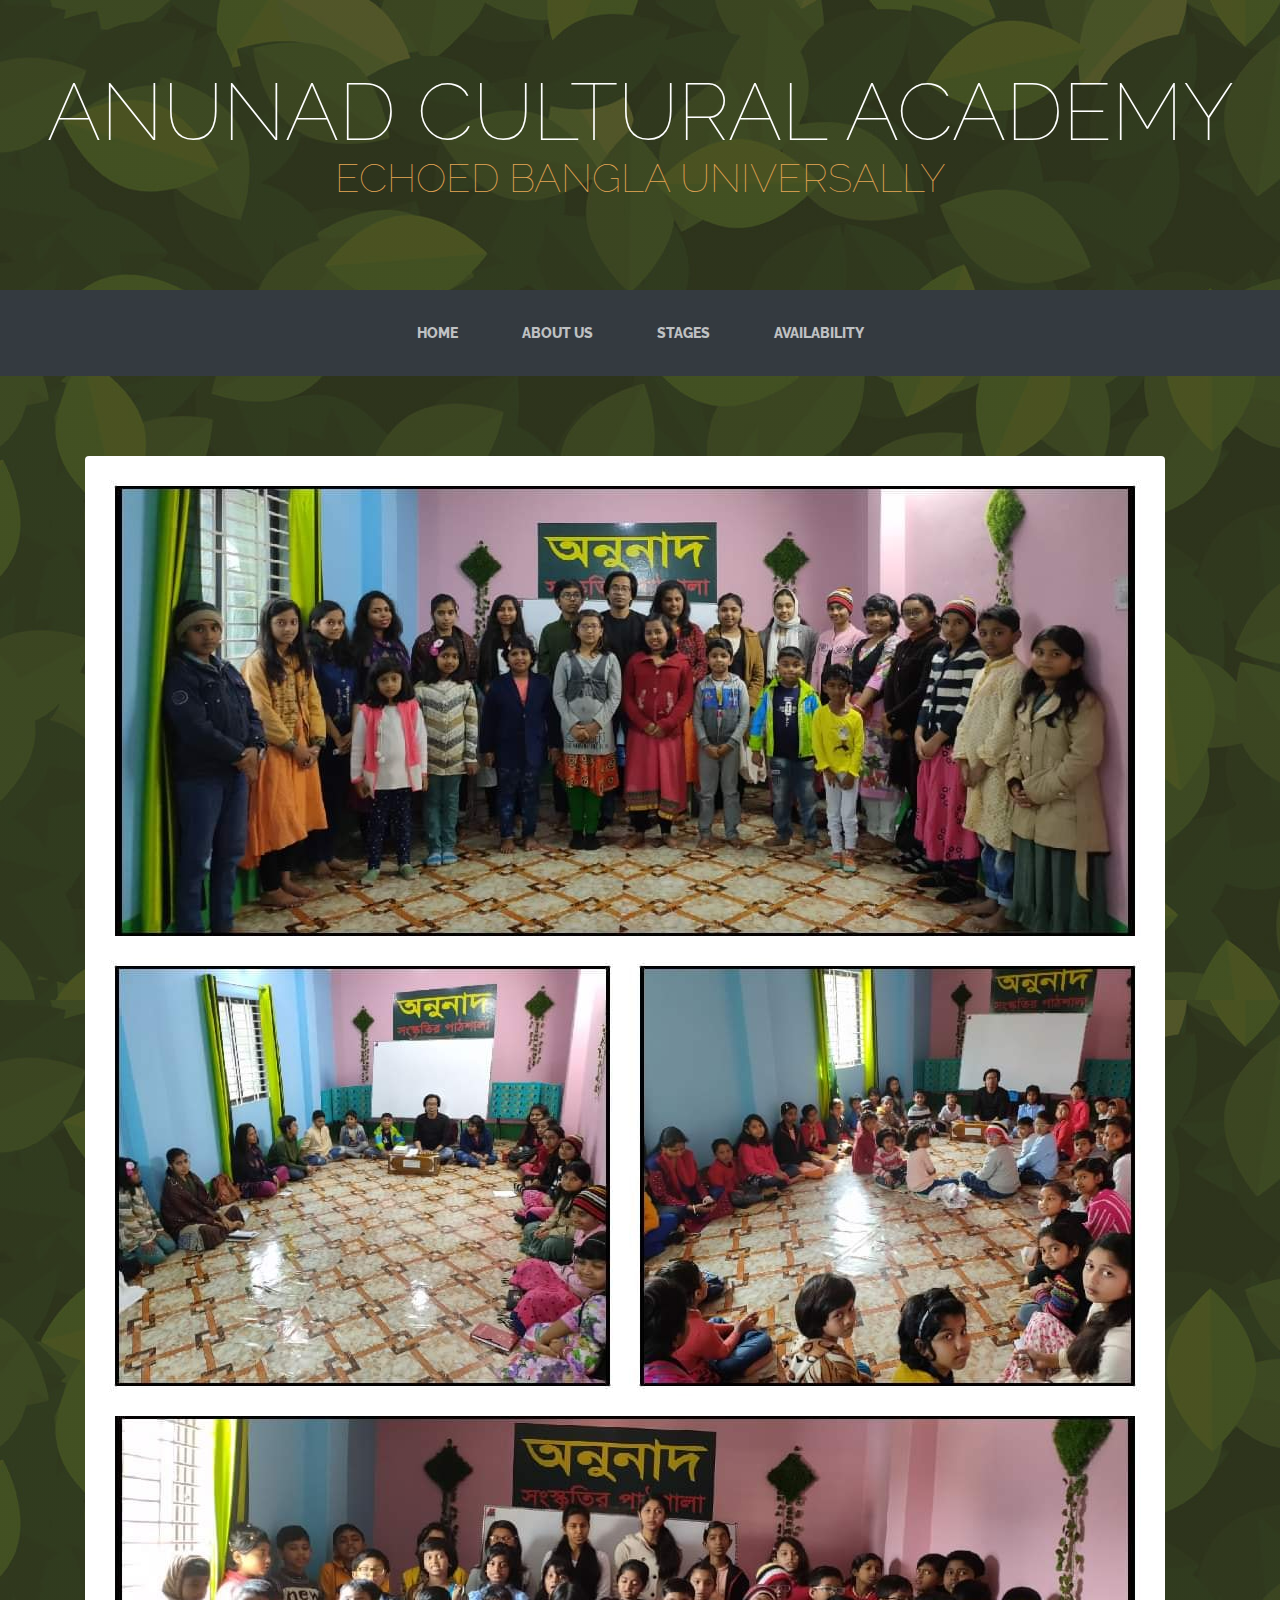
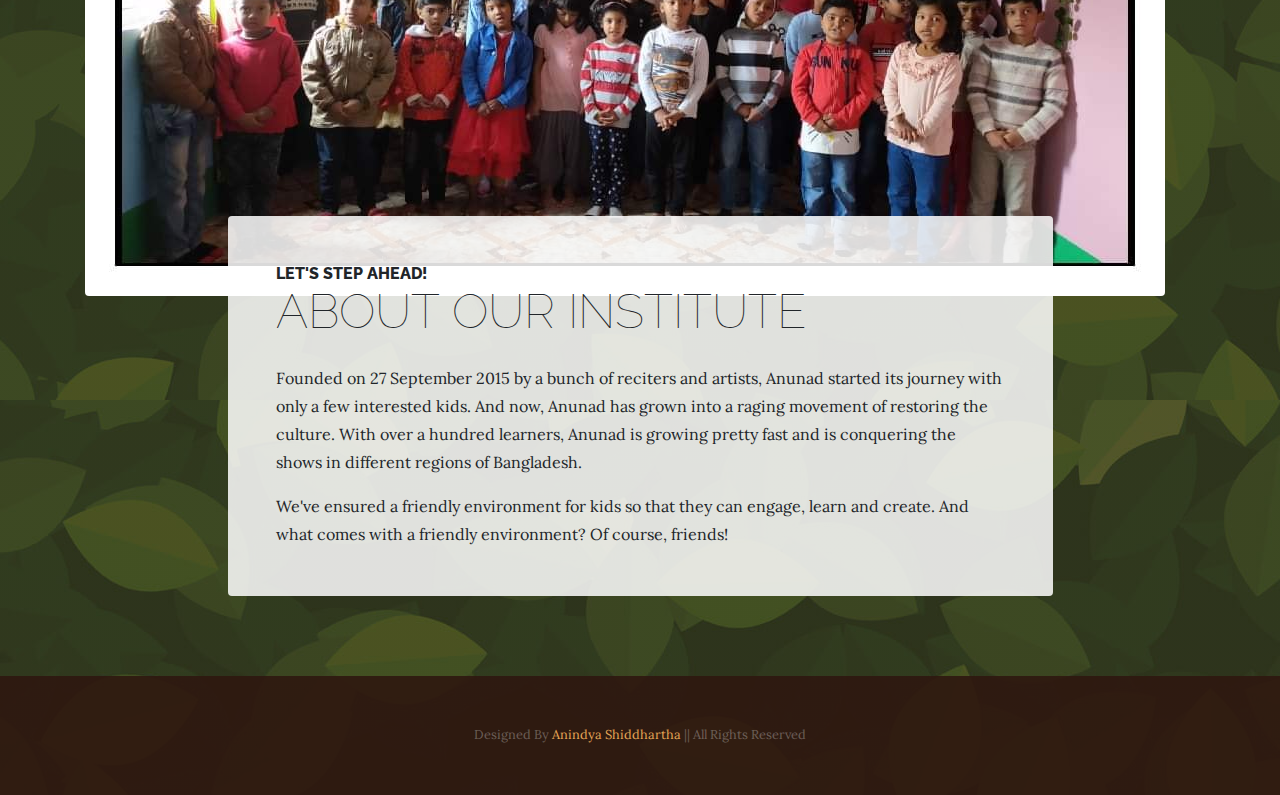
==== about.html @ 28d22f31 "Added static files." ====
<!DOCTYPE html>
<html>

<head>
    <meta charset="utf-8">
    <meta name="viewport" content="width=device-width, initial-scale=1.0, shrink-to-fit=no">
    <title>Anunad - About Us</title>
    <link rel="stylesheet" href="assets/bootstrap/css/bootstrap.min.css">
    <link rel="stylesheet" href="https://fonts.googleapis.com/css?family=Raleway:100,100i,200,200i,300,300i,400,400i,500,500i,600,600i,700,700i,800,800i,900,900i">
    <link rel="stylesheet" href="https://fonts.googleapis.com/css?family=Lora:400,400i,700,700i">
</head>

<body style="background:linear-gradient(rgba(47, 23, 15, 0.65), rgba(47, 23, 15, 0.65)), url('assets/img/bg.jpg');">
    <h1 class="text-center text-white d-none d-lg-block site-heading"><span class="site-heading-lower">Anunad Cultural Academy</span><br><span class="text-primary site-heading-lower mb-3" style="margin-top: 7px; font-size: 40px;">Echoed Bangla Universally</span></h1>
    <nav class="navbar navbar-light navbar-expand-lg bg-dark py-lg-4" id="mainNav">
        <div class="container"><a class="navbar-brand text-uppercase d-lg-none text-expanded" href="#">Anunad</a><button data-toggle="collapse" data-target="#navbarResponsive" class="navbar-toggler" aria-controls="navbarResponsive" aria-expanded="false" aria-label="Toggle navigation"><span class="navbar-toggler-icon"></span></button>
            <div
                class="collapse navbar-collapse" id="navbarResponsive">
                <ul class="nav navbar-nav mx-auto">
                    <li class="nav-item" role="presentation"><a class="nav-link" href="index.html">Home</a></li>
                    <li class="nav-item" role="presentation"><a class="nav-link" href="about.html">About Us</a></li>
                    <li class="nav-item" role="presentation"><a class="nav-link" href="stages.html">Stages</a></li>
                    <li class="nav-item" role="presentation"><a class="nav-link" href="availability.html">Availability</a></li>
                </ul>
            </div>
        </div>
    </nav>
    <section class="page-section about-heading">
        <div class="container"><img class="img-fluid rounded about-heading-img mb-3 mb-lg-0" src="assets/img/about.jpg">
            <div class="about-heading-content">
                <div class="row">
                    <div class="col-lg-10 col-xl-9 mx-auto">
                        <div class="bg-faded rounded p-5">
                            <h2 class="section-heading mb-4"><span class="section-heading-upper">Let's Step Ahead!</span><span class="section-heading-lower">About Our Institute</span></h2>
                            <p>Founded on 27 September 2015 by a bunch of reciters and artists, Anunad started its journey with only a few interested kids. And now, Anunad has grown into a raging movement of restoring the culture. With over a hundred learners, Anunad is growing pretty fast and is conquering the shows in different regions of Bangladesh.</p>
                            <p class="mb-0"><span>We've ensured a friendly environment for&nbsp;</span><span>kids</span><span>&nbsp;so that they can engage, learn and create. And what comes with a friendly environment? Of course, friends!</span></p>
                        </div>
                    </div>
                </div>
            </div>
        </div>
    </section>
    <footer class="footer text-faded text-center py-5">
        <div class="container">
            <p class="m-0 small">Designed By <a href="https://shiddharth.github.io">Anindya Shiddhartha</a> || All Rights Reserved</p>
        </div>
    </footer>
    <script src="assets/js/jquery.min.js"></script>
    <script src="assets/bootstrap/js/bootstrap.min.js"></script>
    <script src="assets/js/script.min.js"></script>
</body>

</html>
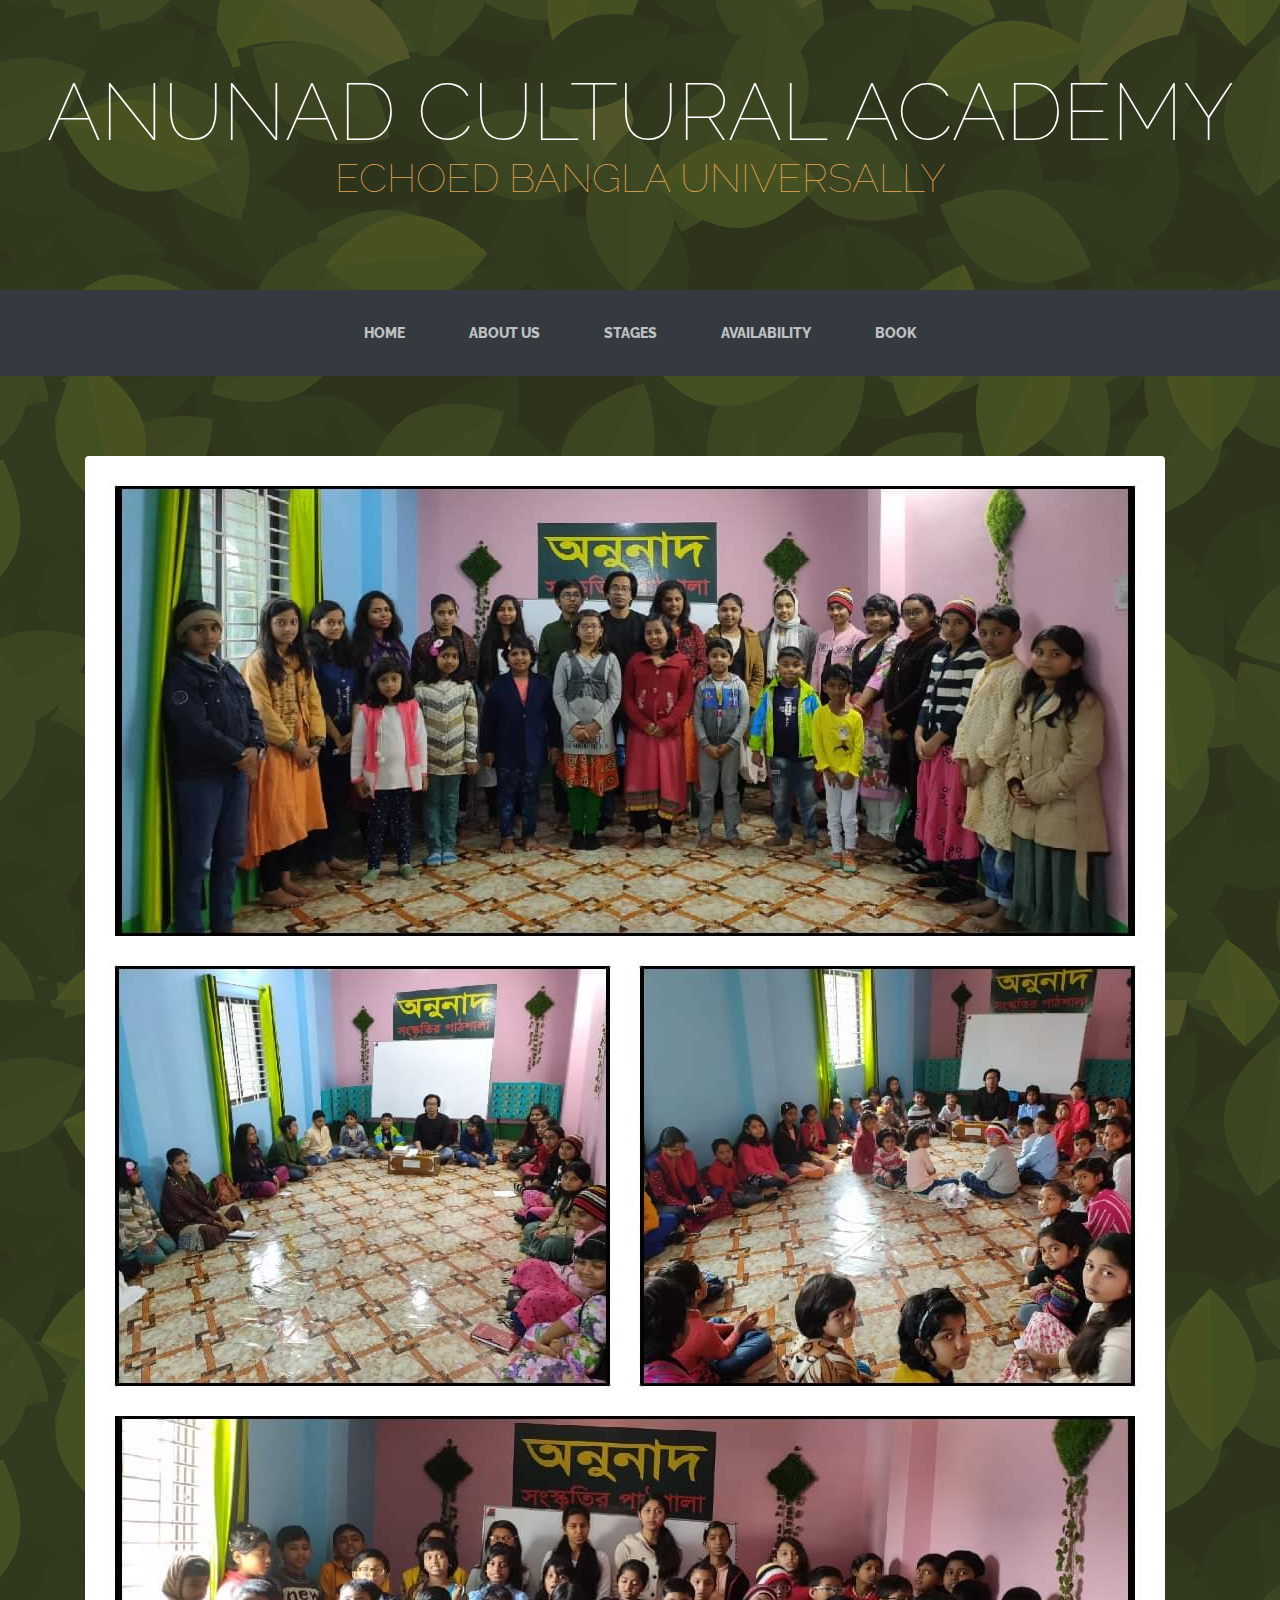
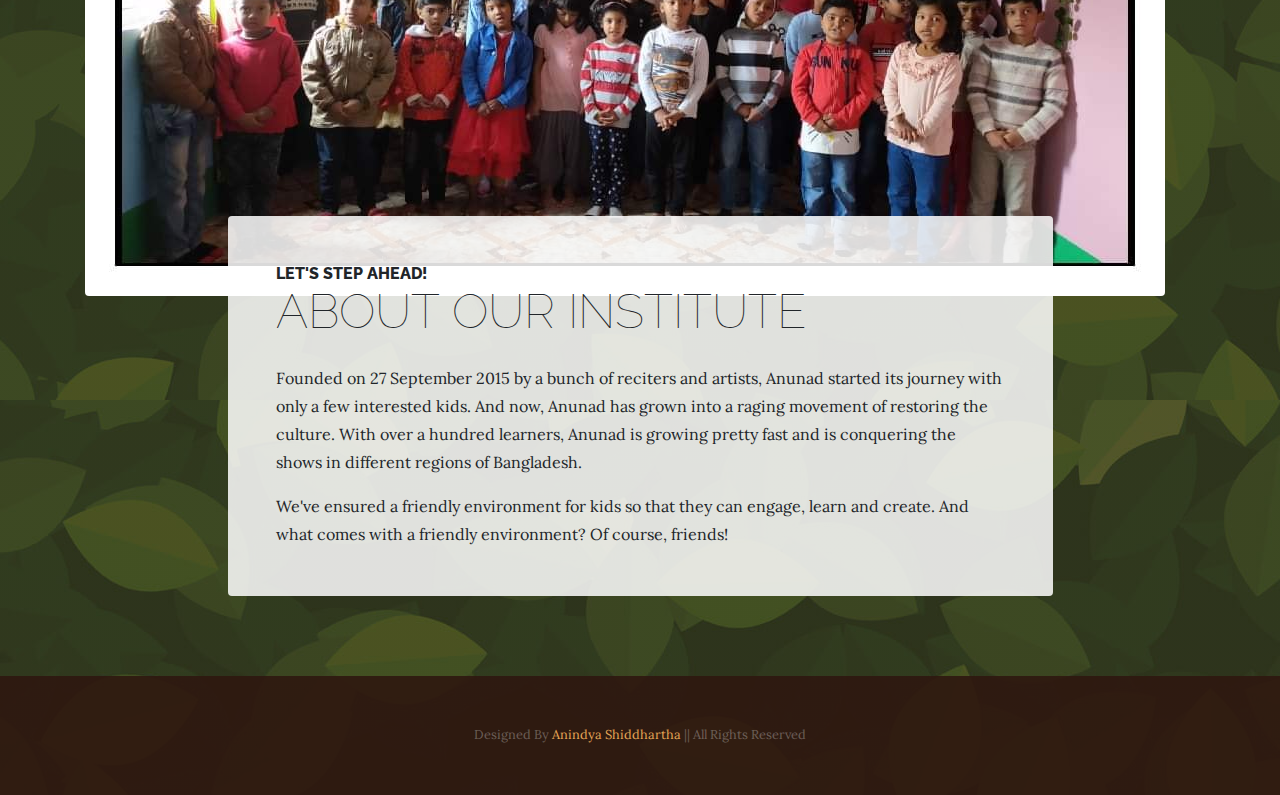
==== commit 2b0e1beb: "Added Book page." ====
--- a/about.html
+++ b/about.html
@@ -21,6 +21,7 @@
                     <li class="nav-item" role="presentation"><a class="nav-link" href="about.html">About Us</a></li>
                     <li class="nav-item" role="presentation"><a class="nav-link" href="stages.html">Stages</a></li>
                     <li class="nav-item" role="presentation"><a class="nav-link" href="availability.html">Availability</a></li>
+                    <li class="nav-item" role="presentation"><a class="nav-link" href="assets/Muktijuddher-Itihash.pdf">Book</a></li>
                 </ul>
             </div>
         </div>
@@ -42,7 +43,7 @@
     </section>
     <footer class="footer text-faded text-center py-5">
         <div class="container">
-            <p class="m-0 small">Designed By <a href="https://shiddharth.github.io">Anindya Shiddhartha</a> || All Rights Reserved</p>
+            <p class="m-0 small">Designed By <a href="https://hitblast.github.io">Anindya Shiddhartha</a> || All Rights Reserved</p>
         </div>
     </footer>
     <script src="assets/js/jquery.min.js"></script>
